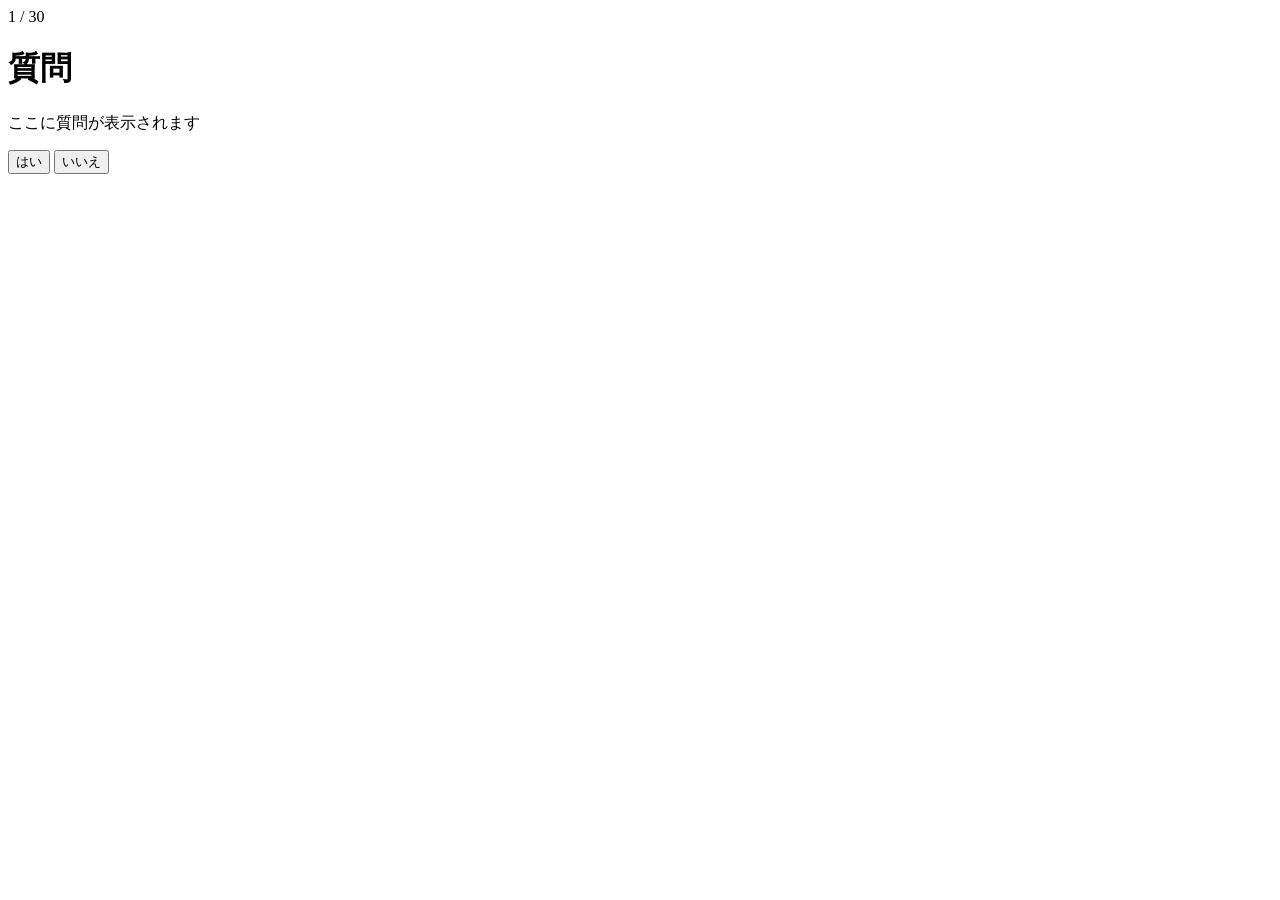
==== docs/quiz.html @ c4d9f0f8 "パブリックフォルダ削除" ====
<!DOCTYPE html>
<html lang="ja">
<head>
  <meta charset="UTF-8" />
  <meta name="viewport" content="width=device-width, initial-scale=1.0"/>
  <title>HUNTER×HUNTER 念系統診断 - 質問</title>
  <link rel="stylesheet" href="../style.css" />
  <script src="../main.js"></script>
</head>

<body>
  <div class="container">
    <div class="question-counter">
      <span id="current-question">1</span> / <span id="total-questions">30</span>
    </div>
    <h1>質問</h1>
    <p id="question">ここに質問が表示されます</p>
    <button id="yesBtn" class="start-button">はい</button>
    <button id="noBtn" class="start-button">いいえ</button>
  </div>
</body>
</html>
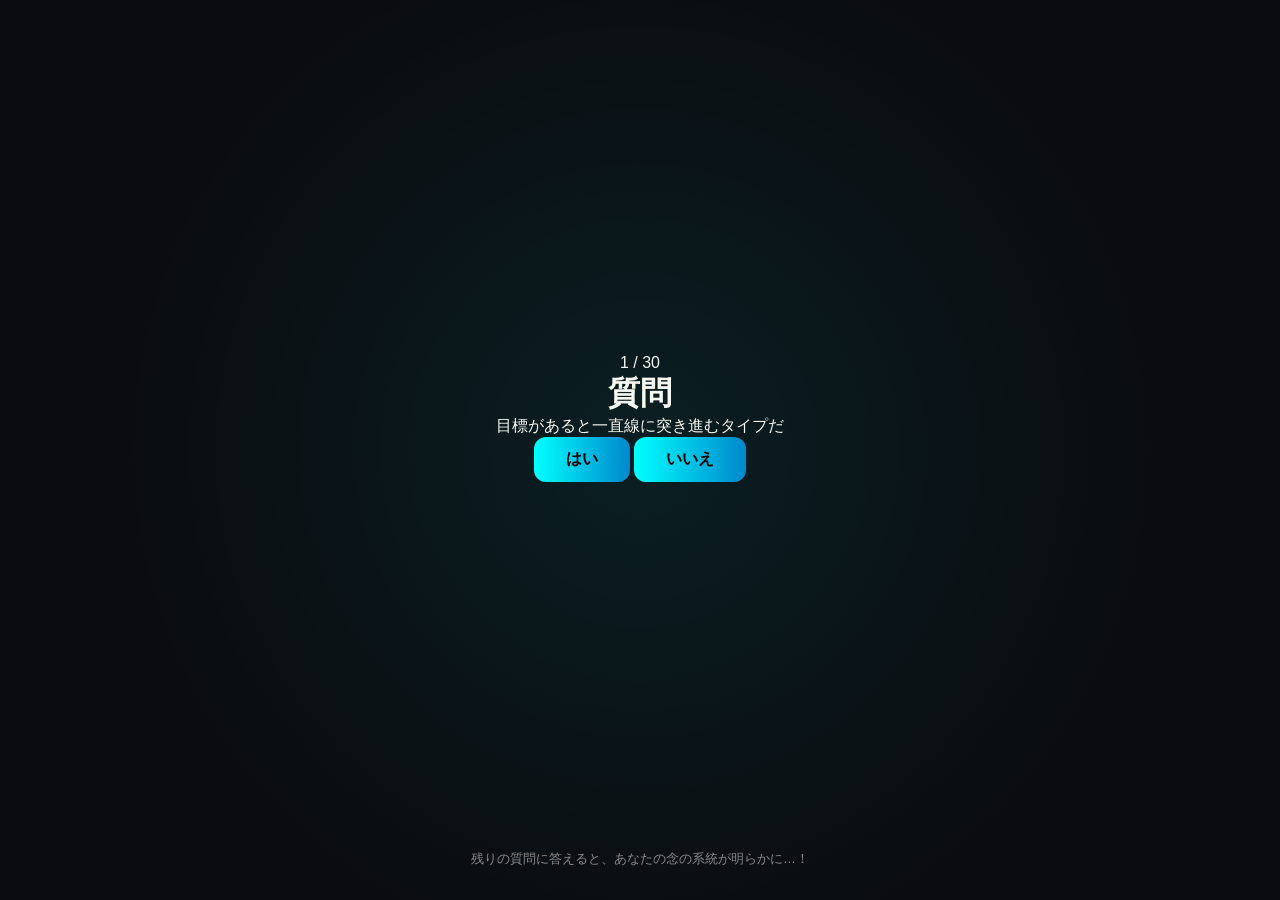
==== commit 79401f70: "docs内で動くように0から組み直した。（画像とコメント未" ====
--- a/docs/quiz.html
+++ b/docs/quiz.html
@@ -4,19 +4,29 @@
   <meta charset="UTF-8" />
   <meta name="viewport" content="width=device-width, initial-scale=1.0"/>
   <title>HUNTER×HUNTER 念系統診断 - 質問</title>
-  <link rel="stylesheet" href="../style.css" />
-  <script src="../main.js"></script>
+  <link rel="stylesheet" href="style.css" />
+  <script src="main.js" defer></script>
 </head>
 
 <body>
-  <div class="container">
+  <div class="aura-background"></div>
+
+  <main class="container">
     <div class="question-counter">
       <span id="current-question">1</span> / <span id="total-questions">30</span>
     </div>
+
     <h1>質問</h1>
     <p id="question">ここに質問が表示されます</p>
-    <button id="yesBtn" class="start-button">はい</button>
-    <button id="noBtn" class="start-button">いいえ</button>
-  </div>
+
+    <div class="button-group">
+      <button id="yesBtn" class="start-button">はい</button>
+      <button id="noBtn" class="start-button">いいえ</button>
+    </div>
+  </main>
+
+  <footer class="footer">
+    <p>残りの質問に答えると、あなたの念の系統が明らかに…！</p>
+  </footer>
 </body>
 </html>
--- a/docs/style.css
+++ b/docs/style.css
@@ -0,0 +1,99 @@
+/* 全体のリセット */
+* {
+  margin: 0;
+  padding: 0;
+  box-sizing: border-box;
+}
+
+/* 背景と文字 */
+body {
+  font-family: 'Segoe UI', sans-serif;
+  background: #0b0c10;
+  color: #f8f8f2;
+  display: flex;
+  flex-direction: column;
+  align-items: center;
+  justify-content: center;
+  min-height: 100vh;
+  padding: 2rem;
+}
+
+/* オーラ背景（演出用） */
+.aura-background {
+  position: fixed;
+  top: 0;
+  left: 0;
+  width: 100%;
+  height: 100%;
+  background: radial-gradient(circle at center, rgba(0, 255, 255, 0.08), transparent 70%);
+  animation: pulse 3s infinite ease-in-out;
+  z-index: -1;
+}
+
+@keyframes pulse {
+  0%, 100% {
+    opacity: 0.4;
+  }
+  50% {
+    opacity: 0.8;
+  }
+}
+
+/* メインコンテンツ */
+.container {
+  max-width: 600px;
+  text-align: center;
+  margin: auto;
+}
+
+/* タイトル */
+h1.hunter-font {
+  font-size: 2rem;
+  font-weight: bold;
+  margin-bottom: 1rem;
+}
+
+/* オーラ風テキスト光彩 */
+.aura-glow {
+  text-shadow: 0 0 10px #00ffff, 0 0 20px #00ffff;
+  color: #00ffff;
+}
+
+/* サブタイトル */
+h2 {
+  font-size: 1.1rem;
+  color: #cccccc;
+  margin-bottom: 2rem;
+}
+
+/* ロゴ画像 */
+.feature-image {
+  width: 200px;
+  margin: 1.5rem auto;
+  display: block;
+}
+
+/* 診断スタートボタン */
+.start-button {
+  background: linear-gradient(to right, #00ffff, #0088cc);
+  border: none;
+  color: #000;
+  padding: 0.75rem 2rem;
+  font-size: 1rem;
+  font-weight: bold;
+  border-radius: 12px;
+  cursor: pointer;
+  transition: all 0.3s ease;
+}
+
+.start-button:hover {
+  transform: scale(1.05);
+  opacity: 0.9;
+}
+
+/* フッター */
+.footer {
+  margin-top: 3rem;
+  font-size: 0.8rem;
+  color: #888;
+}
